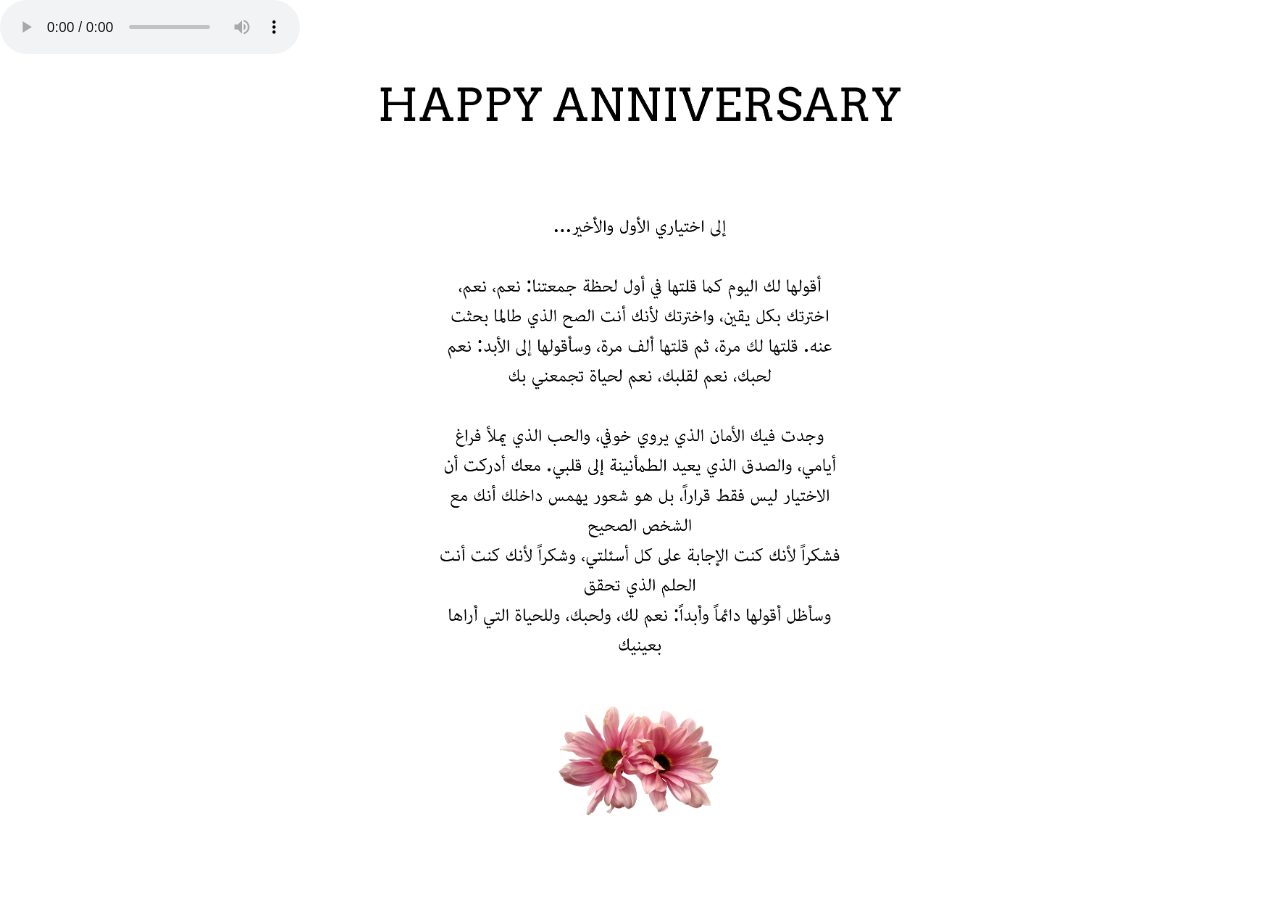
==== index.html @ 873ad872 "Update index.html" ====
<html>
	<head>
		<meta charset="UTF-8">
		<meta name="viewport" content="width=device-width, initial-scale=1.0">
		<title>ANNIVERSARY</title>
		<link rel="stylesheet" href="anniversary.css">
	</head>
	<body>
		<div id="background-image"></div>
		<audio src="AlfeinNaam.mp3" controls></audio>
	</body>
</html>
---- anniversary.css ----
* {
    margin: 0;
    padding: 0;
    box-sizing: border-box;
}

body, html {
    width: 100%;
    height: 100%;
    overflow: hidden;
}

#background-image {
    position: absolute;
    top: 50%;
    left: 50%;
    width: 100%;
    height: 100%;
    transform: translate(-50%, -50%);
    background: url('Untitled.jpeg') no-repeat center center;
    background-size: contain;
}
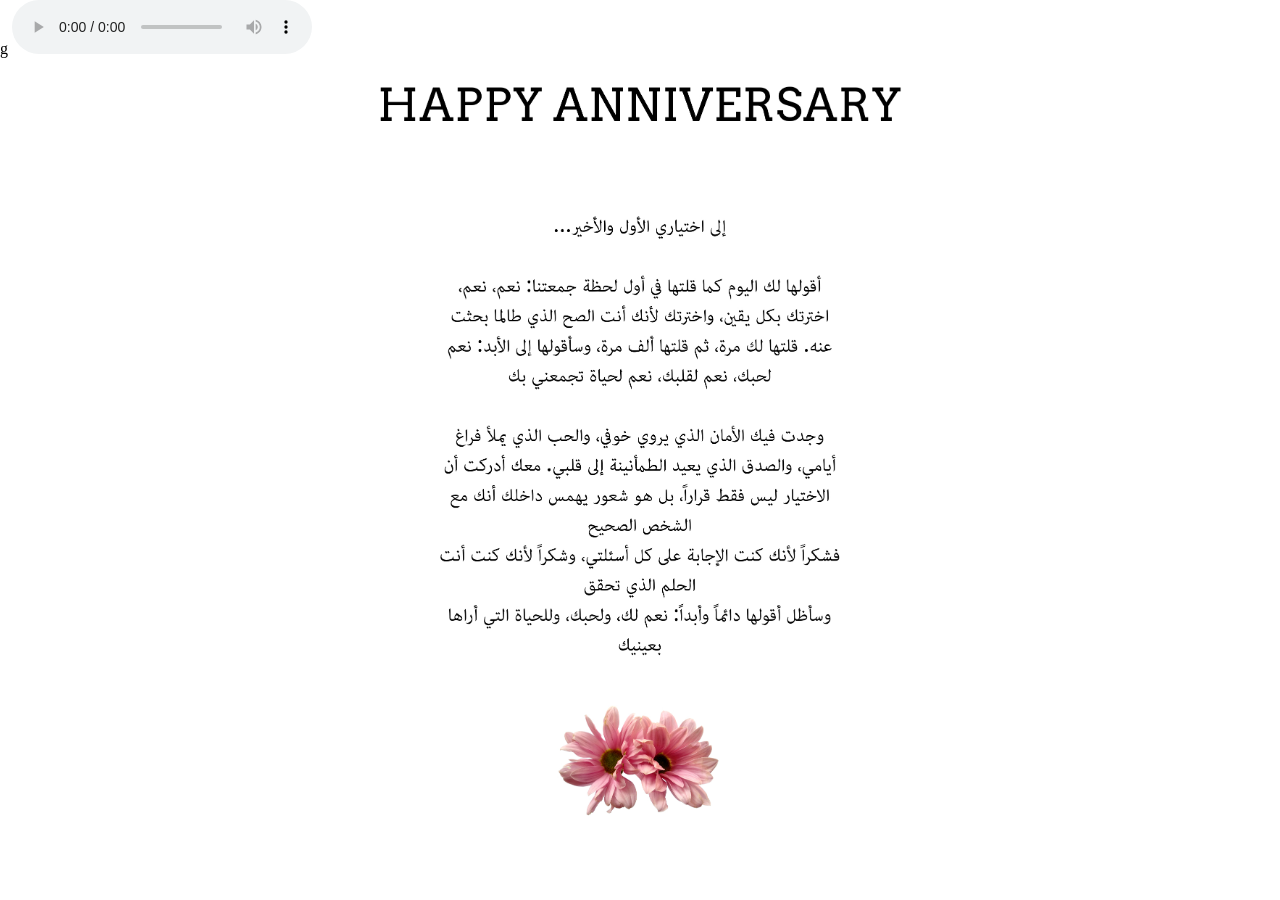
==== commit 9a14cd5c: "Update index.html" ====
--- a/index.html
+++ b/index.html
@@ -1,4 +1,4 @@
-<html>
+g<html>
 	<head>
 		<meta charset="UTF-8">
 		<meta name="viewport" content="width=device-width, initial-scale=1.0">
@@ -7,6 +7,8 @@
 	</head>
 	<body>
 		<div id="background-image"></div>
-		<audio src="AlfeinNaam.mp3" controls></audio>
+		<audio controls>
+			<source src="AlfeinNaam.mp3" type="audio/mpeg"> <br>
+		</audio>
 	</body>
 </html>
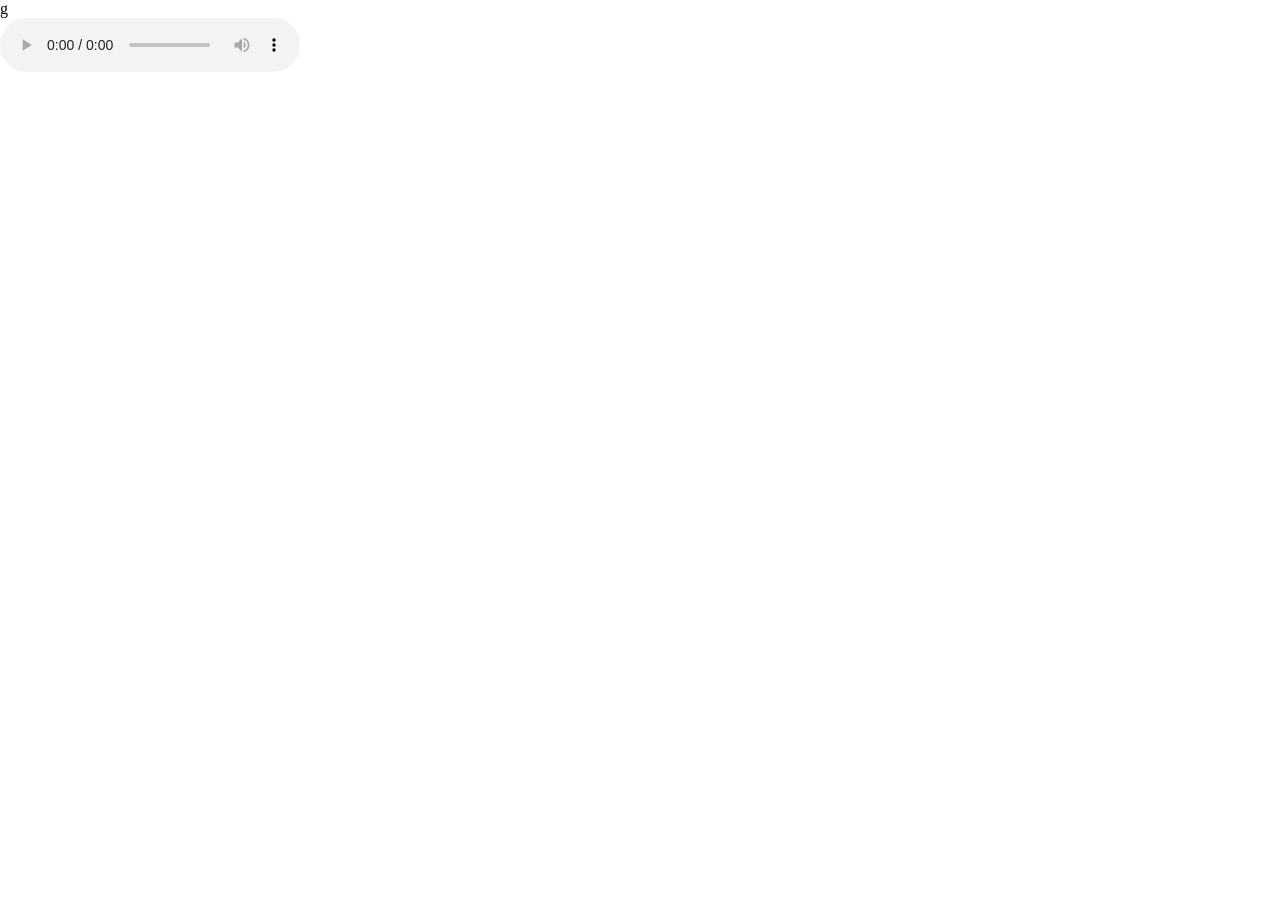
==== commit fa04ef97: "Update index.html" ====
--- a/index.html
+++ b/index.html
@@ -2,11 +2,11 @@
 	<head>
 		<meta charset="UTF-8">
 		<meta name="viewport" content="width=device-width, initial-scale=1.0">
-		<title>ANNIVERSARY</title>
+		<title>test</title>
 		<link rel="stylesheet" href="anniversary.css">
 	</head>
 	<body>
-		<div id="background-image"></div>
+		<div id="blockchain.jpg"></div>
 		<audio controls>
 			<source src="AlfeinNaam.mp3" type="audio/mpeg"> <br>
 		</audio>
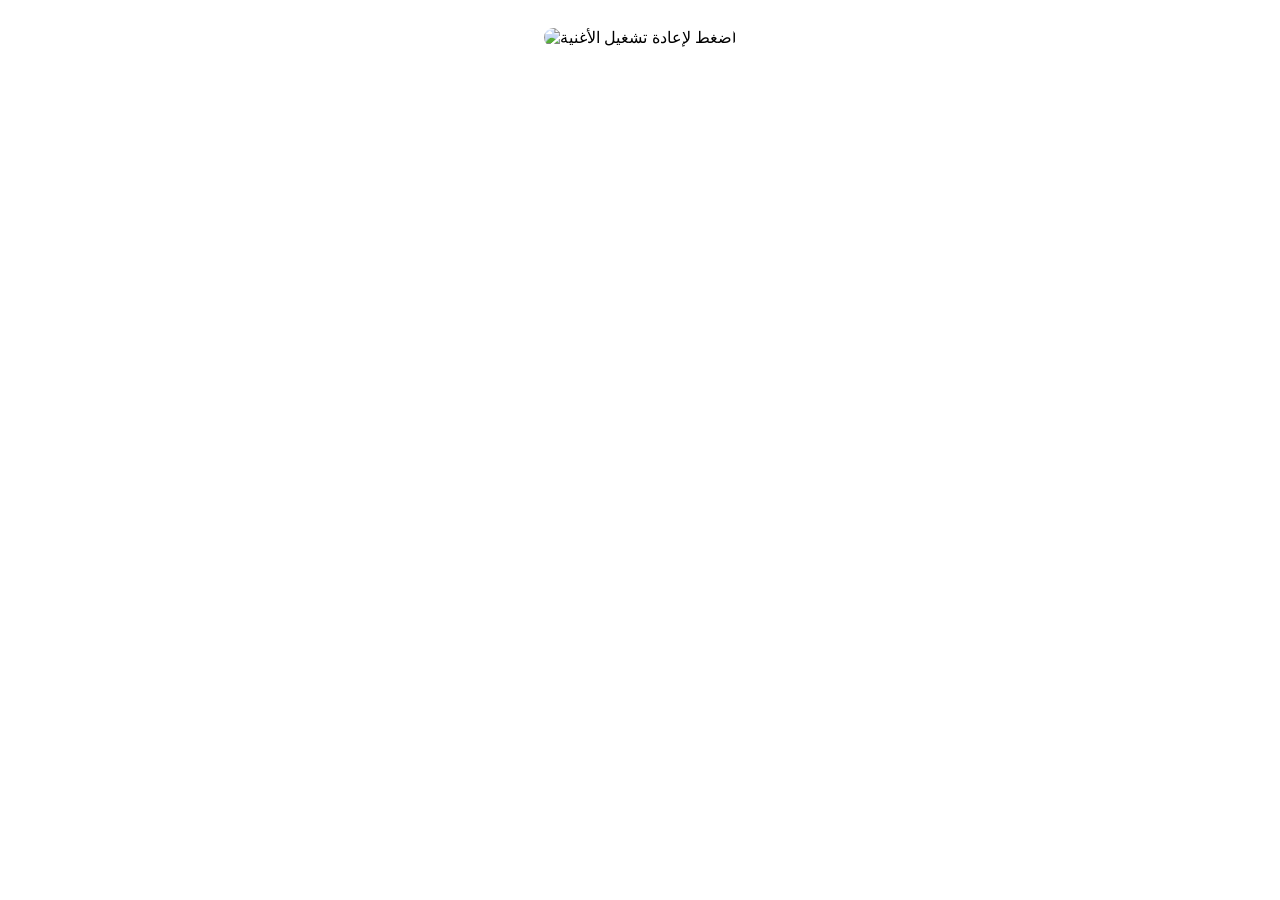
==== commit 899b0dac: "Update index.html" ====
--- a/index.html
+++ b/index.html
@@ -1,14 +1,46 @@
-g<html>
-	<head>
-		<meta charset="UTF-8">
-		<meta name="viewport" content="width=device-width, initial-scale=1.0">
-		<title>test</title>
-		<link rel="stylesheet" href="anniversary.css">
-	</head>
-	<body>
-		<div id="blockchain.jpg"></div>
-		<audio controls>
-			<source src="AlfeinNaam.mp3" type="audio/mpeg"> <br>
-		</audio>
-	</body>
+<!DOCTYPE html>
+<html lang="ar">
+<head>
+    <meta charset="UTF-8">
+    <meta name="viewport" content="width=device-width, initial-scale=1.0">
+    <title>ANNIVERSARY</title>
+    <style>
+        body {
+            text-align: center;
+            font-family: Arial, sans-serif;
+        }
+        img {
+            width: 300px;
+            height: auto;
+            margin-top: 20px;
+            border-radius: 10px;
+            cursor: pointer;
+        }
+    </style>
+</head>
+<body>
+
+    <img id="image" src="Untitled.jpg" alt="اضغط لإعادة تشغيل الأغنية">
+    
+    <audio id="audio" src="AlfeinNaam.mp3" autoplay muted></audio>
+
+    <script>
+        window.onload = function() {
+            let audio = document.getElementById("audio");
+
+            // إزالة الكتم بعد تحميل الصفحة للسماح بالتشغيل التلقائي
+            audio.muted = false;
+
+            // عند الضغط على الصورة، يتم تشغيل الأغنية مرة أخرى
+            document.getElementById("image").addEventListener("click", function() {
+                if (audio.paused) {
+                    audio.play();
+                } else {
+                    audio.pause();
+                }
+            });
+        };
+    </script>
+
+</body>
 </html>
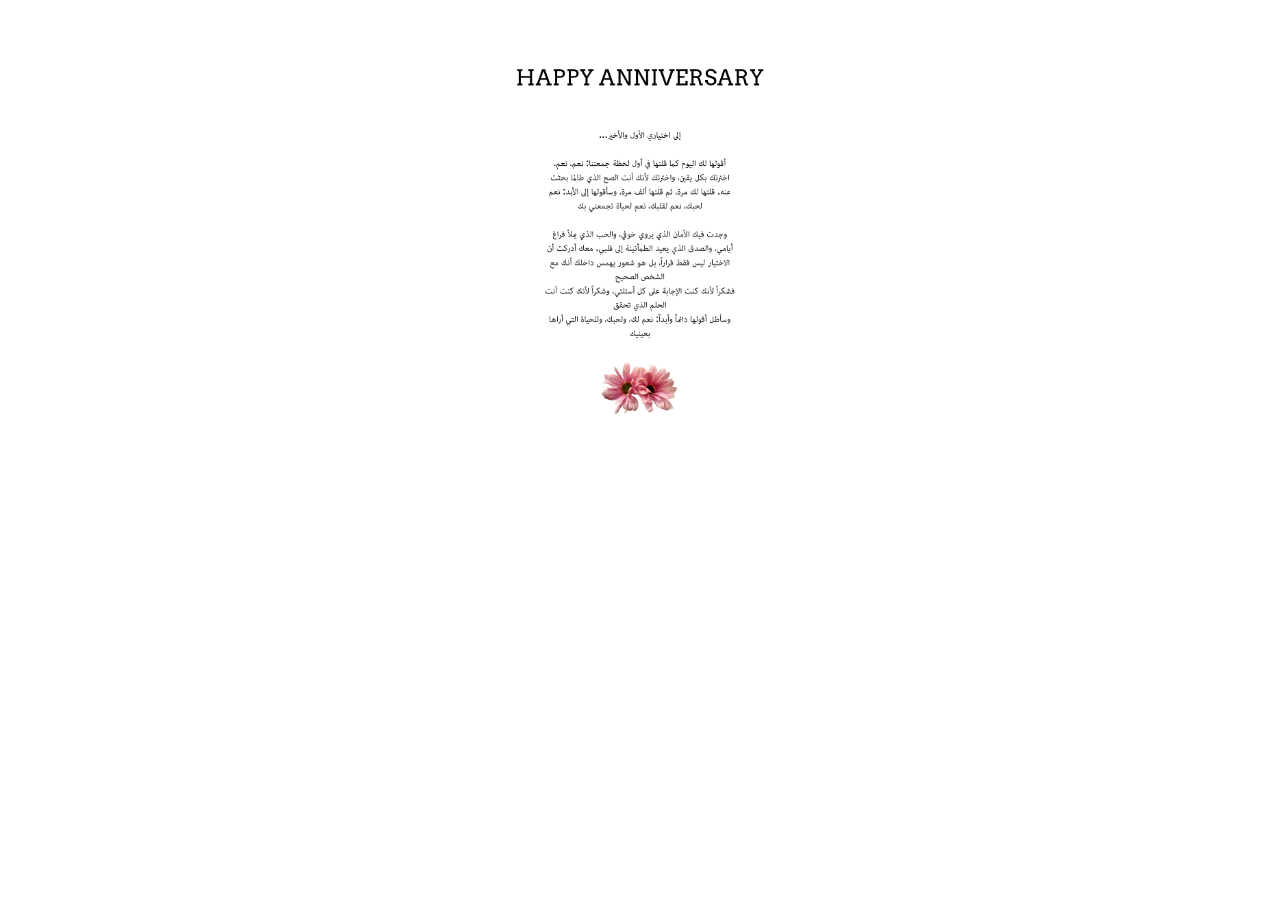
==== commit 69a0a625: "Update index.html" ====
--- a/index.html
+++ b/index.html
@@ -20,7 +20,7 @@
 </head>
 <body>
 
-    <img id="image" src="Untitled.jpg" alt="اضغط لإعادة تشغيل الأغنية">
+    <img id="image" src="Untitled.jpeg" alt="اضغط لإعادة تشغيل الأغنية">
     
     <audio id="audio" src="AlfeinNaam.mp3" autoplay muted></audio>
 
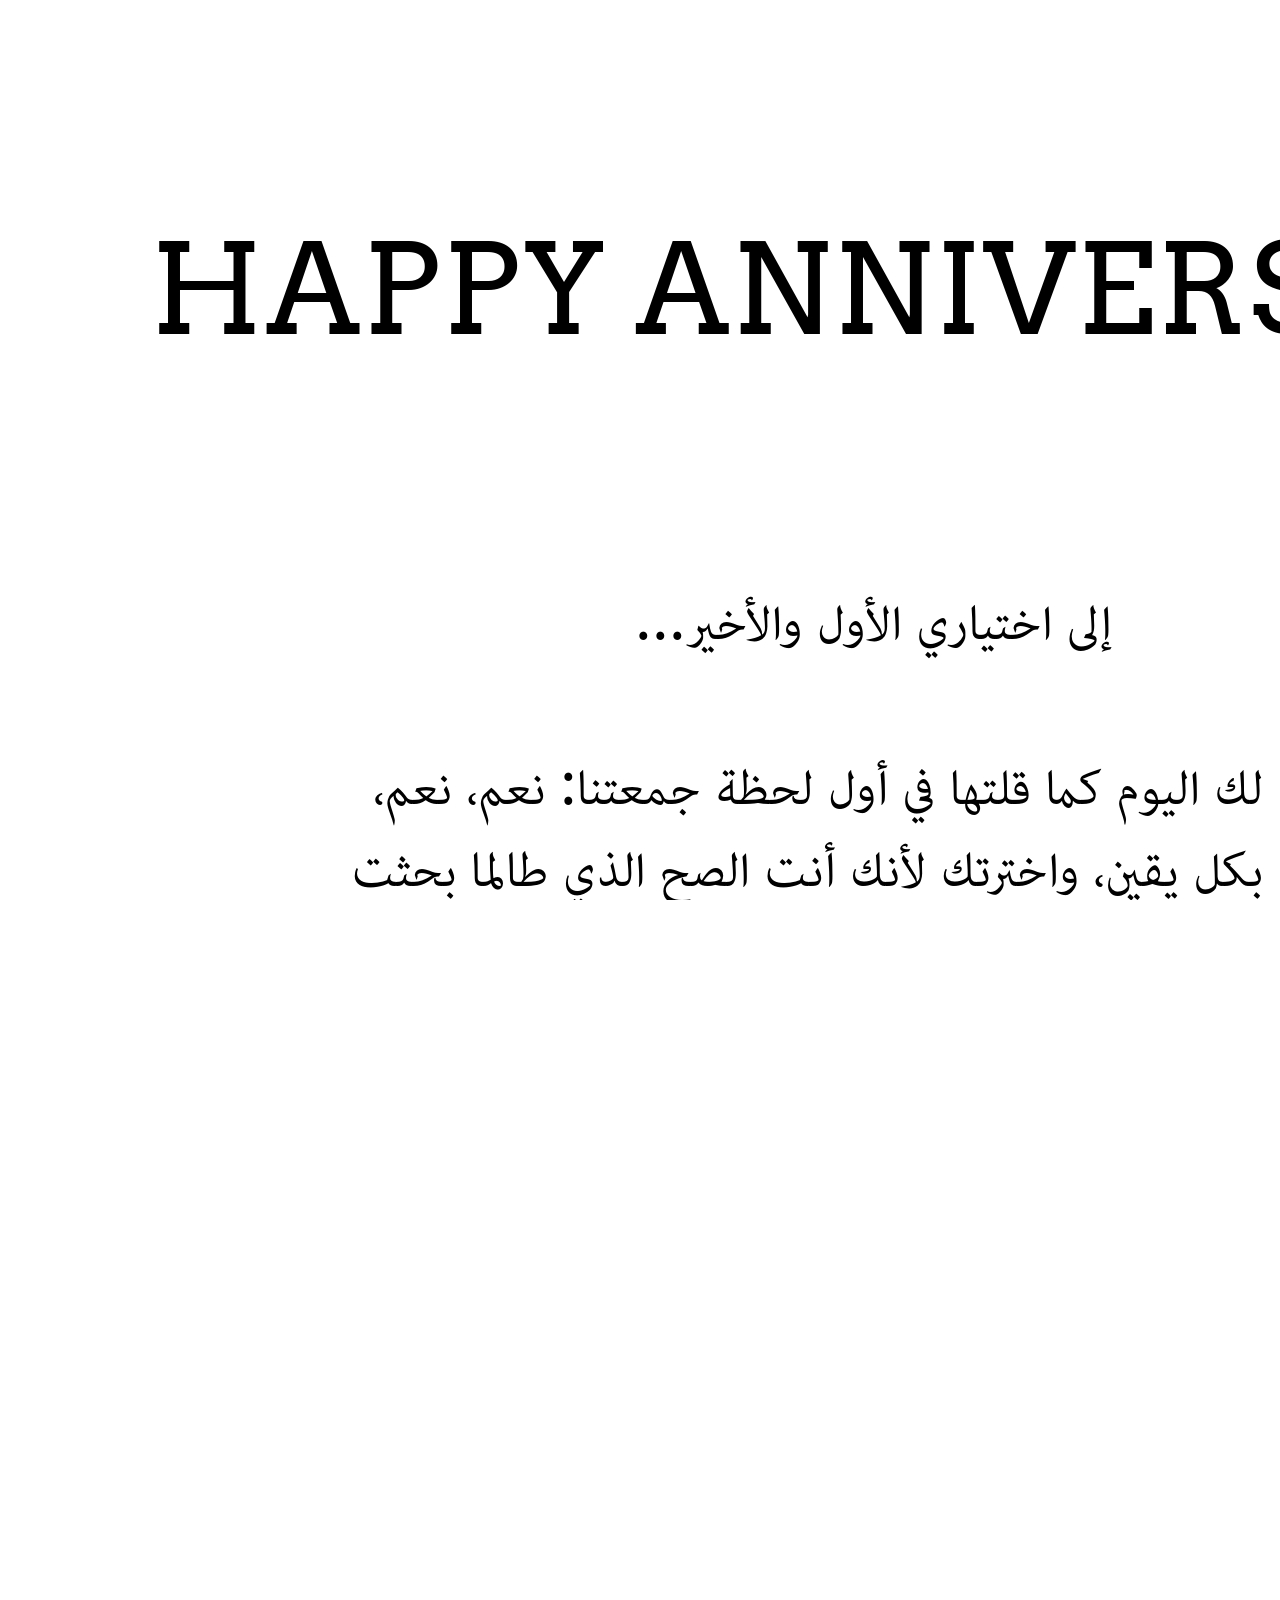
==== commit 42e8e313: "Update index.html" ====
--- a/index.html
+++ b/index.html
@@ -4,16 +4,9 @@
     <meta charset="UTF-8">
     <meta name="viewport" content="width=device-width, initial-scale=1.0">
     <title>ANNIVERSARY</title>
+    <link rel="stylesheet" href="anniversary.css">
     <style>
-        body {
-            text-align: center;
-            font-family: Arial, sans-serif;
-        }
         img {
-            width: 300px;
-            height: auto;
-            margin-top: 20px;
-            border-radius: 10px;
             cursor: pointer;
         }
     </style>
--- a/anniversary.css
+++ b/anniversary.css
@@ -0,0 +1,22 @@
+* {
+    margin: 0;
+    padding: 0;
+    box-sizing: border-box;
+}
+
+body, html {
+    width: 100%;
+    height: 100%;
+    overflow: hidden;
+}
+
+#background-image {
+    position: absolute;
+    top: 50%;
+    left: 50%;
+    width: 100%;
+    height: 100%;
+    transform: translate(-50%, -50%);
+    background: url('Untitled.jpeg') no-repeat center center;
+    background-size: contain;
+}
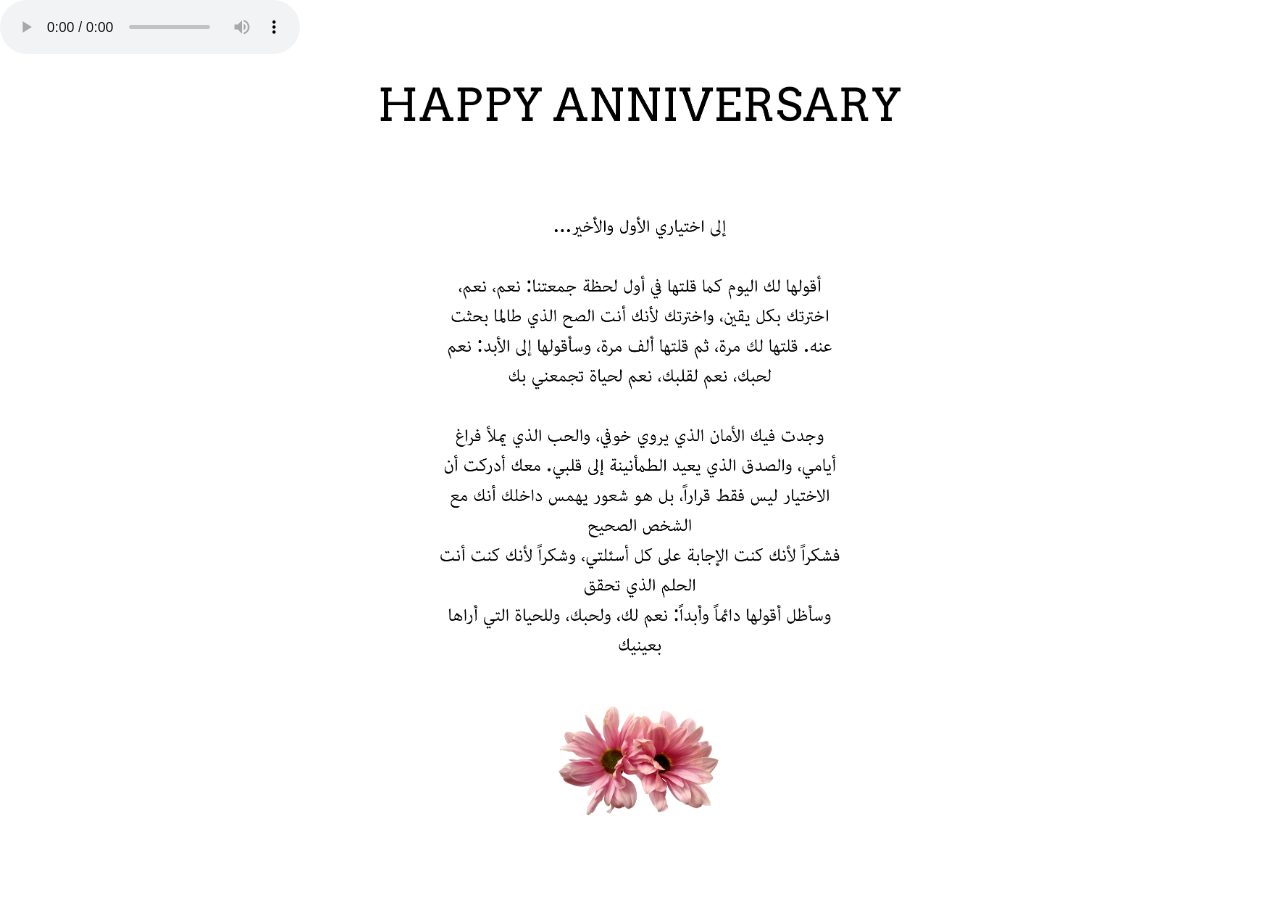
==== commit 474af8c4: "Update index.html" ====
--- a/index.html
+++ b/index.html
@@ -1,39 +1,21 @@
-<!DOCTYPE html>
-<html lang="ar">
-<head>
-    <meta charset="UTF-8">
-    <meta name="viewport" content="width=device-width, initial-scale=1.0">
-    <title>ANNIVERSARY</title>
-    <link rel="stylesheet" href="anniversary.css">
-    <style>
-        img {
-            cursor: pointer;
-        }
-    </style>
-</head>
-<body>
+<html>
+	
+	<head>
+		<meta charset="UTF-8">
+		<meta name="viewport" content="width=device-width, initial-scale=1.0">
+		<title>ANIVERSARY</title>
+		<link rel="stylesheet" href="anniversary.css">
+	</head>
+	
+	<body>
 
-    <img id="image" src="Untitled.jpeg" alt="اضغط لإعادة تشغيل الأغنية">
-    
-    <audio id="audio" src="AlfeinNaam.mp3" autoplay muted></audio>
+		<div id="background-image"></div>
 
-    <script>
-        window.onload = function() {
-            let audio = document.getElementById("audio");
+		<audio controls src="AlfeinNaam.mp3" >
+		
+			<p> your browser does not support this content</p>
+		</audio>
 
-            // إزالة الكتم بعد تحميل الصفحة للسماح بالتشغيل التلقائي
-            audio.muted = false;
-
-            // عند الضغط على الصورة، يتم تشغيل الأغنية مرة أخرى
-            document.getElementById("image").addEventListener("click", function() {
-                if (audio.paused) {
-                    audio.play();
-                } else {
-                    audio.pause();
-                }
-            });
-        };
-    </script>
-
-</body>
+	</body>
+	
 </html>
